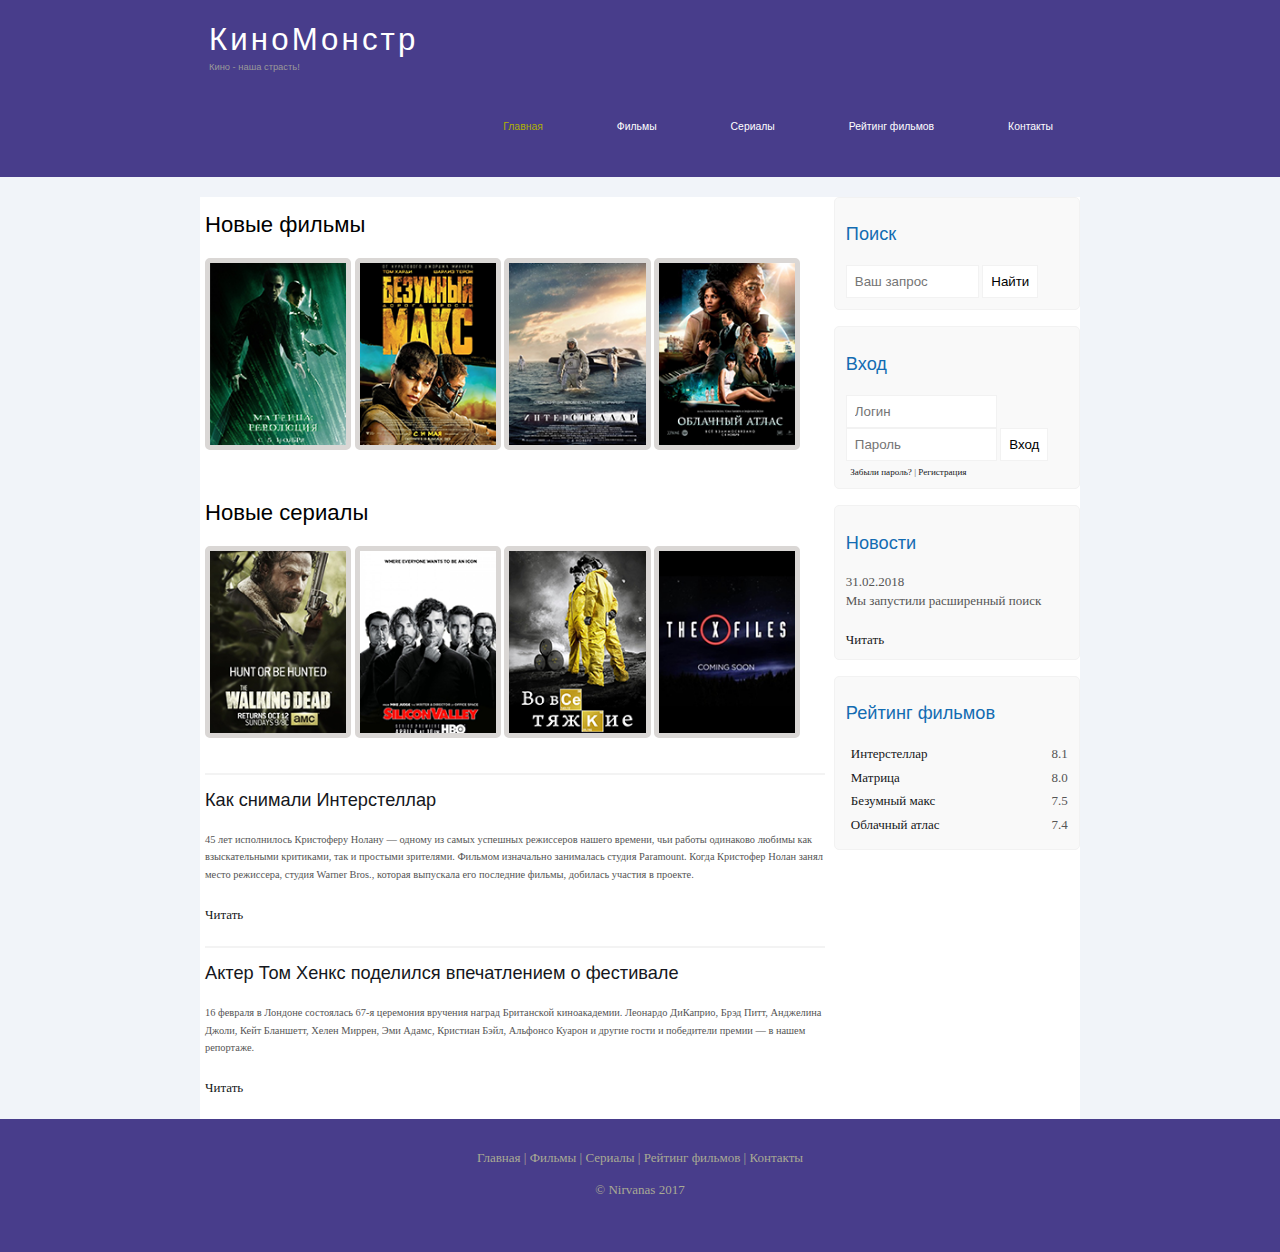
==== index.html @ 78f4f922 "KINOMONSTER Project" ====
<!DOCTYPE html>
<html lang="en">
<head>
	<!-- <META HTTP-EQUIV="REFRESH" CONTENT="0;URL=http://www.shtogrin.com/library/web/meta/http_equiv_refresh/">
	<META HTTP-EQUIV="REFRESH" CONTENT="30">
	<meta http-equiv="expires" content="Sun, 01 Jan 2013 07:01:00 GMT">
	<meta name="Robots" content="index, nofollow"> -->
	<!-- <meta http-equiv="refresh" content="300"> -->
	<meta http-equiv="content-type" content="text/htm" charset="UTF-8">
	<meta name="viewport" content="width=device-width, initial-scale=1.0">
	<title>Главная страница</title>
	<meta name="description" content="Киномонстр - это портал о кино"/>
	<meta name="keywords" content="фильмы, фильмы онлайн, hd"/>
	<link rel="stylesheet" href="assets/css/style.css">
	<!-- <link rel="stylesheet" href="assets/css/bootstrap.min.css">
	<link rel="stylesheet" href="assets/js/scrollReveal.min.jsver=2.1.0"> -->
</head>
<body>
	<!-- Начало меню -->
	<div class="main">
		<div class="header">
			<div class="logo">
				<div class="logo_text">
					<h1><a href="index.html">КиноМонстр</a></h1>
					<h2>Кино - наша страсть!</h2>
				</div>
			</div>
			<div class="menubar">
				<ul class="menu">
					<li class="selected"><a href="index.html">Главная</a></li>	
					<li><a href="films.html">Фильмы</a></li>
					<li><a href="#">Сериалы</a></li>
					<li><a href="rating.html">Рейтинг фильмов</a></li>
					<li><a href="contact.html">Контакты</a></li>
				</ul>
			</div>
		</div>
		<!-- Начало бокового sidebar -->
		<div class="site_content">
			<div class="sidebar_container">
				<div class="sidebar">
					<h2>Поиск</h2>
					<!-- Тег FORM -->
					<form method="post" action="#" id="search_form" >
						<input type="search" name="search_field" placeholder="Ваш запрос" />
						<input type="submit" class="btn" value="Найти" />
					</form>
				</div>
				<div class="sidebar">
					<h2>Вход</h2>
					<form method="post" action="#" id="login">
						<input type="text" name="login_field" placeholder="Логин" />
						<input type="password" name="password_field" placeholder="Пароль" />
						<input type="submit" class="btn" value="Вход" />
						<div class="lables_passreg_text">
							<span><a href="#">Забыли пароль?</a></span> | <span><a href="#">Регистрация</a></span>
						</div>
					</form>
				</div>
				<div class="sidebar">
					<h2>Новости</h2>
					<span>31.02.2018</span>
					<p>Мы запустили расширенный поиск</p>
					<a href="#">Читать</a>
				</div>
				<div class="sidebar">
					<h2>Рейтинг фильмов</h2>
					<ul>
						<li><a href="show.html">Интерстеллар</a><span class="rating_sidebar">8.1</span></li>
						<li><a href="#">Матрица</a><span class="rating_sidebar">8.0</span></li>
						<li><a href="#">Безумный макс</a><span class="rating_sidebar">7.5</span></li>
						<li><a href="#">Облачный атлас</a><span class="rating_sidebar">7.4</span></li>
					</ul>
				</div>
				<div class="sidebar_button"></div>
				<a href="#"></a>
			</div>
			<!-- Начало основного контента -->
			<div class="content">
				<h1>Новые фильмы</h1>
				<div class="films_block">
					<a href="#"><img src="assets/img/matrix.png"></a>
					<a href="#"><img src="assets/img/max.png"></a>
					<a href="show.html"><img src="assets/img/inter.png"></a>
					<a href="#"><img src="assets/img/cloud.png"></a>
				</div>
				<h1>Новые сериалы</h1>
				<div class="films_block">
					<a href="#"><img src="assets/img/dead.png"></a>
					<a href="#"><img src="assets/img/silicon.png"></a>
					<a href="#"><img src="assets/img/breakingbad.png"></a>
					<a href="#"><img src="assets/img/xfiles.png"></a>
				</div>
				<div class="posts">
					<hr>
					<h2> <a href="show.html">Как снимали Интерстеллар</a> </h2>
					<div class="posts_content">
						<p>
							45 лет исполнилось Кристоферу Нолану — одному из самых успешных режиссеров нашего времени, чьи работы одинаково любимы как взыскательными критиками, так и простыми зрителями. Фильмом изначально занималась студия Paramount. Когда Кристофер Нолан занял место режиссера, студия Warner Bros., которая выпускала его последние фильмы, добилась участия в проекте.
						</p>
					</div>
					<p><a href="show.html">Читать</a></p>
					<hr>
					<h2><a href="-">Актер Том Хенкс поделился впечатлением о фестивале</a></h2>
					<div class="posts_content">
						<p>16 февраля в Лондоне состоялась 67-я церемония вручения наград Британской киноакадемии. Леонардо ДиКаприо, Брэд Питт, Анджелина Джоли, Кейт Бланшетт, Хелен Миррен, Эми Адамс, Кристиан Бэйл, Альфонсо Куарон и другие гости и победители премии — в нашем репортаже.</p>
					</div>
					<p><a href="-">Читать</a></p>
				</div>
			</div>
		</div>
		<!-- Начало футера -->
		<div class="footer">
			<p>
				<a href="index.html">Главная</a> |
				<a href="films.html">Фильмы</a> | 
				<a href="#">Сериалы</a> |
				<a href="rating.html">Рейтинг фильмов</a> |
				<a href="contact.html">Контакты</a>
			</p>
			<p>&copy Nirvanas 2017</p>
		</div>
	</div>
	<!-- Scroll Top Panel -->
	<p id="back-top"><a href="#top"><span></span></a></p>
	<!-- End Scroll Top Panel -->

	<!--  http://www.jdcdesignstudio.com/ -->
	<script src="assets/js/scrollReveal.min.js"></script>
	
	<!-- <a href="index.html#top" id="back-to-top"><i class="glyphicon glyphicon-arrow-up"></i></a> -->
</body>
</html>
---- assets/css/style.css ----
* {
  margin: 0;
  padding: 0;
}

body {
  font-size: 1.2em;
  background-color: #fff;
  color: #555;
}

p {
  padding: 0 0 20px 0;
  line-height: 1.7em;
}

input[type="text"], input[type="password"], input[type="search"] {
  color: #5d5d5d;
  width: 60%;
  padding: 8px;
} 

input, textarea {
  outline: none;
  border: none;
  border: solid 1px #f2f2f2;
}

h1, h2 {
  font: normal 170% 'century gothic', arial;
  margin: 0 0 15px 0;
  padding: 15px 0 5px 0;
  color: #000;
}

h2 {
  font-size: 140%;
}

a, a:hover {
  outline: none;
  text-decoration: underline;
  color: #aeb002;
}

ul {
  margin: 2px 0 22px 17px;
}

ul li {
  margin: 0 0 6px 0;
  padding: 0 0 4px 5px;
  line-height: 1.5em;
}

.header {
  background-color: darkslateblue;
  height: 177px;
  font-size: 0.8em;
  margin-left: 0px;
  margin-right: 0px;
  min-width: 900px;
}

.main, .logo, .menubar, .site_content, .footer {
  margin-left: auto;
  margin-right: auto;
}

.logo {
  width: 880px;
  padding-bottom: 40px;
}

.logo h1, .logo h2 {
  font: normal 300% 'century gothic', arial, sans-serif;
  margin: 0 0 0 9px;
}

.logo_text h1, .logo_text h1 a, .logo_text h1 a:hover {
  padding: 22px 0 0 0;
  color: #fff;
  letter-spacing: 0.1em;
  text-decoration: none;
}

.logo_text h2 {
  font-size: 0.9em;
  padding: 4px 0 0 0;
  color: #999;
}

.menubar {
  width: 900px;
  height: 46px;
}

ul.menu {
  float: right;
}

ul.menu li {
  float: left;
  padding: 0 0 0 9px;
  list-style: none;
  margin: 1px 2px 0 0;
}

ul.menu li a {
  font: normal 100% 'trebuchet ms', sans-serif;
  display: block;
  height: 20px;
  padding: 6px 35px 5px 28px;
  color: #fff;
  text-decoration: none;
}

ul.menu li.selected a {
  color: #aeb002;
}

ul.menu li a:hover {
  color: #e4ec04;
}

hr {
  border: solid 1px #f3f3f3;
}

.site_content {
  width: 880px;
  overflow:hidden;
  margin: 20px auto 0 auto;
  background-color: white;
}

.sidebar_container {
  float: right;;
  width: 224px;
}

.sidebar {
  float: right;
  width: 222px;
  padding: 5%;
  margin: 0 0 16px 0;
  border: solid 1px #f2f2f2;
  border-radius: 5px;
  background-color: #f9f9f9;
}

.btn {
  padding: 8px;
  background-color: white;
  cursor:pointer;
}

.sidebar h2 {
  color: #136cb2;
}

.lables_passreg_text {
  font-size: 0.7em;
  margin-top: 3%;
  margin-left: 2%;
}

.sidebar ul {
  margin: 0;
}

.sidebar ul li {
  list-style-type: none;
  margin: 0 0 0 0;
}

.sidebar .rating_sidebar {
  float: right;
}

.content {
  text-align: left;
  width: 620px;
  padding: 0 0 0 5px;
  float: left;
}

.content a {
  text-decoration: none;
}

.films_block {
  margin-bottom: 5%;
}

.films_block img {
  border-radius: 5px;
  border: solid 5px #dad7d5;
  width: 22%;
} 

.posts .posts_content {
  font-size: 0.8em;
}


            /* Страница просмотра фильма */
.info_film_page {
  margin-top: 2%;
  margin-bottom: 4%;
}

.info_film_page .label {
  font-size: 1.2em;
}

.info_film_page .value {
  font-size: 1em;
  color: #49945A;
  margin-right: 3%;
}

.descriptions_film {
  margin-bottom: 15%;
}

.descriptions_film img{
  float:left;
  margin-right: 2%;
  border-radius: 5px;
  border: solid 5px #dad7d5;
}

.reviews {
  margin-bottom: 4%;
  font-size: 0.9em;
}

.reviews .review_name {
  background-color: #7268AD;
  color: white;
  padding: 1%;
  border-top-left-radius: 5px;
  border-top-right-radius: 5px;
}

.reviews .review_text {
  padding-top: 2%;
  padding-bottom: 2%; 
  padding-left: 2%;
}

.send {
  margin-bottom: 4%;
}

.send input[type="text"], textarea {
  border: solid 1px #C3C3C3;
  margin-bottom: 2%;
}
.send input[type="text"]{
  width: 98%;
}

.send textarea {
  width: 624px;
  height: 200px;
}

.send input[type="submit"] {
  background-color: #7268AD;
  padding: 3%;
  color: white;
  border-radius: 5px;
}

.send_contact input[type="text"] {
  width: 500px;
}

.send_contact textarea {
  width: 516px;
}

.info_film {
  margin-bottom: 5%;
  background-color: #f9f9f9;
  padding: 5%;
  height: 270px;
}

.info_film img {
  float: left;
  margin-right: 2%;
  border-radius: 5px;
  border: solid 5px #dad7d5;
  width: 25%;
}

.button {
  background-color: #7268ad;
  padding: 2%;
  color: white;
  border-radius: 5px;
  float: right;
  margin-top: 5%;
  clear: both;
  font-size: 0.8em;
  width: 60px;
  text-align: center;
}

.button a {
  color: white;
}

      /* Конец просмотра фильма */
table {
  width: 100%;
  border: solid 1px #f4f4f4;
}

td {
  padding: 2%;
  border: solid 1px #f4f4f4;
}

td img {
  width: 60px;
  vertical-align: middle;
}

.center {
  text-align: center;
}

.rating {
  font-weight: bold;
}

          /* Начало футера */
.footer {
  width: 100%;
  height: 100px;
  padding: 28px 0 5px 0;
  text-align: center;
  background-color: darkslateblue;
  color: #a8aa94;
  margin-left: 0px;
  margin-right: 0px;
  min-width: 900px;
}

.footer a {
  color: #a8aa94;
  text-decoration: none;
}

.footer a:hover {
  color: #fff;
  text-decoration: none;
}

.footer p {
  padding: 0 0 10px 0;
}

          /* Конец футера */
body a#back-to-top {
    display: none;
    position: fixed;
    z-index: 9999;
    bottom: 10px;
    right: 10px;
    background: rgb(21, 23, 32);
    color: rgb(255, 255, 255);
    font-weight: 700;
    padding: 2px 8px;
    font-size: 12px;
    text-decoration: none;
    border-radius: 2px;
    -moz-border-radius: 2px;
    -webkit-border-radius: 2px;
}

body a {
    color: rgb(21, 23, 32);
    text-decoration: none;
}

body {
    background-color: rgb(241, 244, 249);
    font-size: 13px;
    min-height: 100%;
}

          /* Начало полосы прокрутки */
#back-top {
  position: fixed;
  bottom: 45px;
  right: 30px;
  z-index: 10;
}
#back-top a {
  width: auto;
  display: block;
  text-align: center;
  font: 10px/100% Arial, Helvetica, sans-serif;
  text-transform: uppercase;
  text-decoration: none;
  border-bottom: 0px; 
  color: #dadada;
}
#back-top a:hover {
  color: #bebebe;
}
 
        /* Начало вида полосы прокрутки (span tag) */
#back-top span {
  width: 25px;
  height: 25px;
  display: block;
  margin-bottom: 0;
  background: url(http://www.jdcdesignstudio.com/img/top-arrow.png) no-repeat center center;
}
#back-top a:hover span {
  background-color: none;
}

        /*Начало scroll мышки*/
#mice 
{ margin: 0 auto; padding-bottom: 8em;  padding-top: 5.5em; text-align: center; width: 20px; height: 9px;
}
#mice span
{
  display: block;
  width: 9px;
  height: 9px;
  -ms-transform: rotate(45deg);         /* IE 9 */
  -webkit-transform: rotate(45deg);     /* Chrome, Safari, Opera */
  transform: rotate(45deg);
  border-right: 2px solid white;
  border-bottom: 2px solid white;
  margin: 5px 0 3px 6px;
}
.unu
{
  margin-top: 6px;
}
.unu, .doi, .trei
{
    -webkit-animation: mouse-scroll 1s infinite;
    -moz-animation: mouse-scroll 1s infinite;
}
.unu
{
  -webkit-animation-delay: .1s;
  -moz-animation-delay: .1s;
  -webkit-animation-direction: alternate;
}
.doi
{
  -webkit-animation-delay: .2s;
  -moz-animation-delay: .2s;
  -webkit-animation-direction: alternate;
}
.trei
{
  -webkit-animation-delay: .3s;
  -moz-animation-delay: .3s;
  -webkit-animation-direction: alternate;
}
.mouse
{
height: 30px;
width: 22px;
  border-radius: 10px;
  transform: none;
  border: 2px solid white;
  top: 170px;
}
.wheel
{
  height: 5px;
  width: 2px;
  display: block;
  margin: 7px auto;
  background: white;
  position: relative;
}
.wheel
{
  -webkit-animation: mouse-wheel 1.2s ease infinite;
  -moz-animation: mouse-wheel 1.2s ease infinite;
}
/*---------------------------------------------------
-----------------------------------------------------*/
@-webkit-keyframes mouse-wheel
{
   0% {
    opacity: 1;
    -webkit-transform: translateY(0);
    -ms-transform: translateY(0);
    transform: translateY(0);
  }

  100% {
    opacity: 0;
    -webkit-transform: translateY(6px);
    -ms-transform: translateY(6px);
    transform: translateY(6px);
  }
}

@-moz-keyframes mouse-wheel
{
  0% { top: 1px; }
  50% { top: 2px; }
  100% { top: 3px;}
}

@-webkit-keyframes mouse-scroll {

  0%   { opacity: 0;}
  50%  { opacity: .5;}
  100% { opacity: 1;}
}
@-moz-keyframes mouse-scroll {

  0%   { opacity: 0; }
  50%  { opacity: .5; }
  100% { opacity: 1; }
}
@-o-keyframes mouse-scroll {

  0%   { opacity: 0; }
  50%  { opacity: .5; }
  100% { opacity: 1; }
}
@keyframes mouse-scroll {

  0%   { opacity: 0; }
  50%  { opacity: .5; }
  100% { opacity: 1; }
}
          /*Конец scroll мышки*/

     /*CSS Mobile*/

@media only screen
and (min-device-width: 320px)
and (max-width: 568px) {

  .header {
    background-color: red;
    height: ;
    font-size: ;
    margin-left: ;
    margin-right: ;
    min-width: ;
  }
}

@media only screen
and (min-device-width: 768px)
and (max-width: 1024px) {

.header {
  background-color: purple;
 }
}
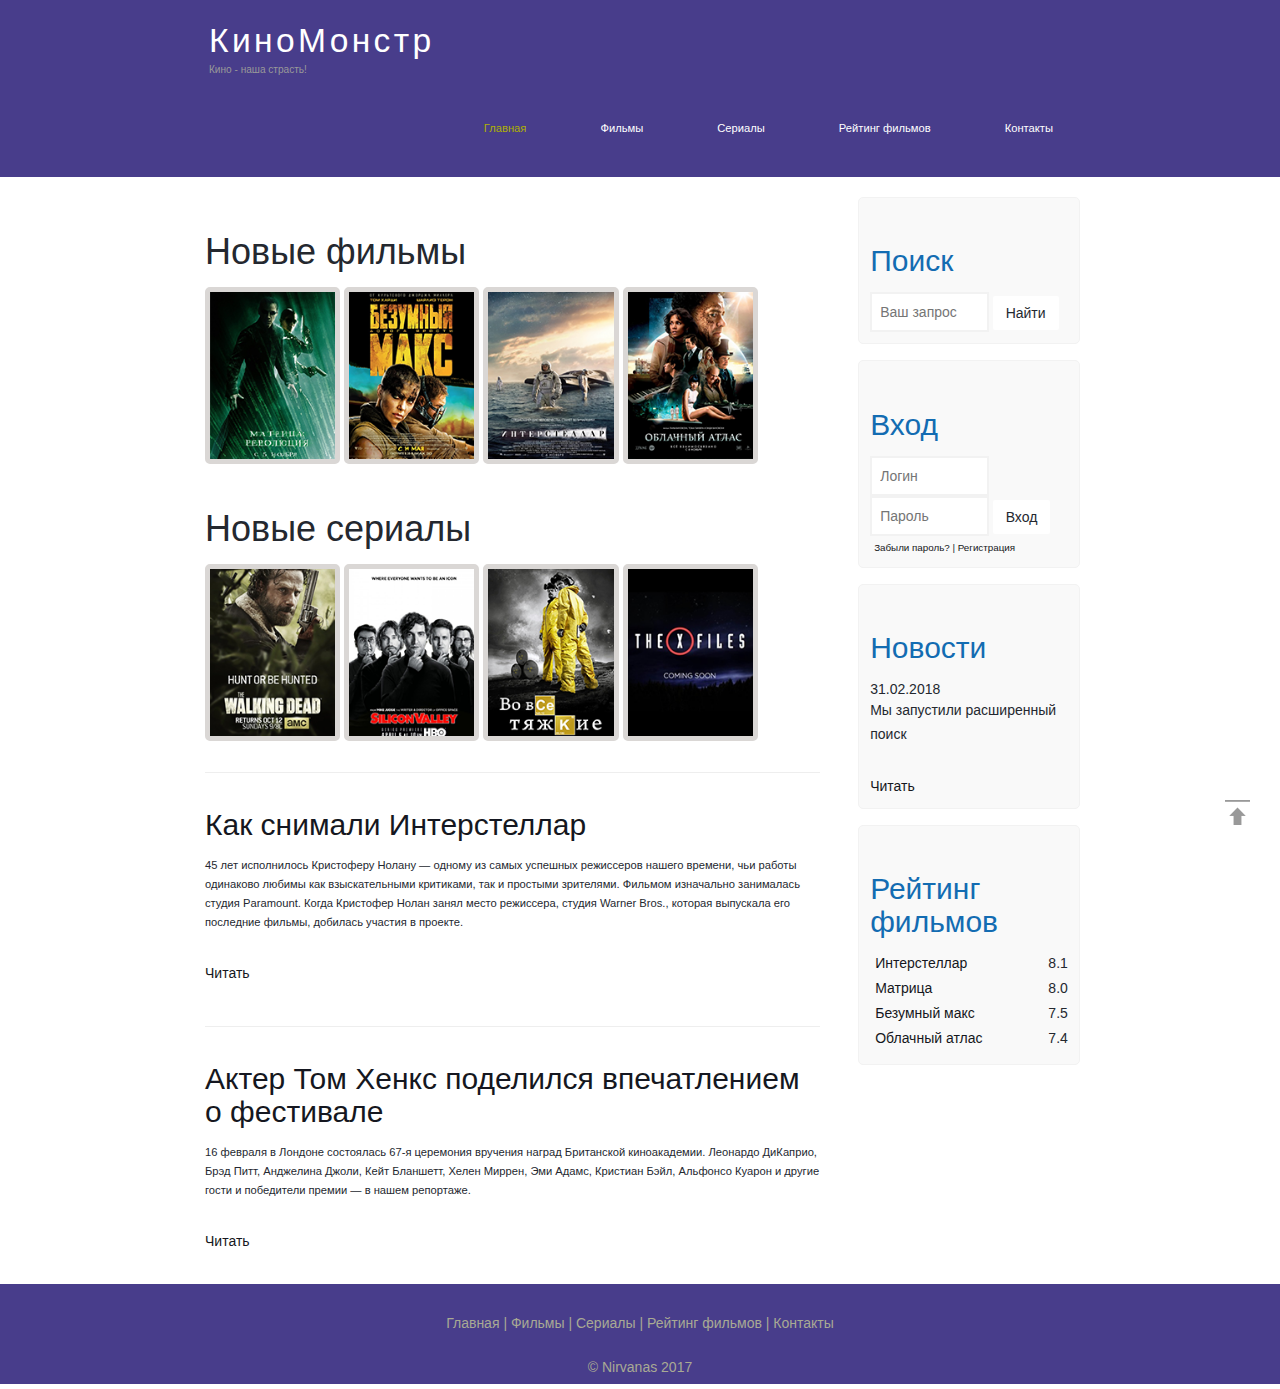
==== commit 2d02c7dc: "like button" ====
--- a/index.html
+++ b/index.html
@@ -1,22 +1,67 @@
 <!DOCTYPE html>
 <html lang="en">
 <head>
-	<!-- <META HTTP-EQUIV="REFRESH" CONTENT="0;URL=http://www.shtogrin.com/library/web/meta/http_equiv_refresh/">
-	<META HTTP-EQUIV="REFRESH" CONTENT="30">
-	<meta http-equiv="expires" content="Sun, 01 Jan 2013 07:01:00 GMT">
-	<meta name="Robots" content="index, nofollow"> -->
-	<!-- <meta http-equiv="refresh" content="300"> -->
-	<meta http-equiv="content-type" content="text/htm" charset="UTF-8">
+	<meta charset="UTF-8">
+	<meta http-equiv="X-UA-Compatible" content="IE=edge">
 	<meta name="viewport" content="width=device-width, initial-scale=1.0">
+	<meta name="description" content="Киномонстр - это портал о кино" />
+	<meta name="keywords" content="фильмы, фильмы онлайн, hd" />
+	<!-- <meta name="revisit-after" content="1 days" />  <- Использовать существующий sitemap.xml -->
 	<title>Главная страница</title>
-	<meta name="description" content="Киномонстр - это портал о кино"/>
-	<meta name="keywords" content="фильмы, фильмы онлайн, hd"/>
-	<link rel="stylesheet" href="assets/css/style.css">
-	<!-- <link rel="stylesheet" href="assets/css/bootstrap.min.css">
-	<link rel="stylesheet" href="assets/js/scrollReveal.min.jsver=2.1.0"> -->
+	<!-- Latest compiled and minified CSS -->
+	<!-- <link rel="stylesheet" href="https://maxcdn.bootstrapcdn.com/bootstrap/3.3.7/css/bootstrap.min.css" integrity="sha384-BVYiiSIFeK1dGmJRAkycuHAHRg32OmUcww7on3RYdg4Va+PmSTsz/K68vbdEjh4u" crossorigin="anonymous"> -->
+
+	<!-- Optional theme -->
+	<!-- <link rel="stylesheet" href="https://maxcdn.bootstrapcdn.com/bootstrap/3.3.7/css/bootstrap-theme.min.css" integrity="sha384-rHyoN1iRsVXV4nD0JutlnGaslCJuC7uwjduW9SVrLvRYooPp2bWYgmgJQIXwl/Sp" crossorigin="anonymous"> -->
+
+	<!-- Latest compiled and minified JavaScript -->
+	<!-- <script src="https://maxcdn.bootstrapcdn.com/bootstrap/3.3.7/js/bootstrap.min.js" integrity="sha384-Tc5IQib027qvyjSMfHjOMaLkfuWVxZxUPnCJA7l2mCWNIpG9mGCD8wGNIcPD7Txa" crossorigin="anonymous"></script> -->
+
+
+
+
+	<!-- FACEBOOK -->
+ <!-- You can use open graph tags to customize link previews.
+ Learn more: https://developers.facebook.com/docs/sharing/webmasters -->
+ <meta property="og:url"           content="https://n1rvanas.github.io/Kinomonster/index.html" />
+ <meta property="og:type"          content="website" />
+ <meta property="og:title"         content="Kinomonstr" />
+ <meta property="og:description"   content="Киномонстр - это портал о кино" />
+ <meta property="og:image"         content="http://www.your-domain.com/path/image.jpg" />
+
+
+ <!-- - - - - - - - - - - - - - - - - - - - - - - - - - - - - - - - - -->
+ <link rel="stylesheet" href="assets/css/style.css">
+ <link rel="stylesheet" href="bootstrap.theme.min.css">
+ <link rel="stylesheet" href="assets/css/slippry.css">
+ <link rel="stylesheet" href="assets/css/bootstrap-theme.min.css">
+ <link rel="stylesheet" href="assets/css/bootstrap.min.css">
+
+ <!-- Include the CSS -->
+ <!-- <link href="dist/toolkit.min.css" rel="stylesheet"> -->
+
+ <script src="lib/bootstrap/js/"></script>
+ <script src="assets/js/bootstrap.min.js"></script>
+ <script src="assets/js/preloader.min.js"></script>
+ <script src="assets/js/modernizr.js"></script> <!-- Modernizr -->
+ <script src="assets/js/slippry.js"></script> <!-- slideshow -->
+ <script src="assets/js/typed.js"></script> <!-- type ani -->
+
 </head>
 <body>
-	<!-- Начало меню -->
+
+	<!-- Load Facebook SDK for JavaScript -->
+	<div id="fb-root"></div>
+	<script>(function(d, s, id) {
+		var js, fjs = d.getElementsByTagName(s)[0];
+		if (d.getElementById(id)) return;
+		js = d.createElement(s); js.id = id;
+		js.src = "//connect.facebook.net/ru_RU/sdk.js#xfbml=1&version=v2.9&appId=407850649613670";
+		fjs.parentNode.insertBefore(js, fjs);
+	}(document, 'script', 'facebook-jssdk'));</script>
+
+
+	<!--- - - - - - - - Start Menubar - - - - - -->
 	<div class="main">
 		<div class="header">
 			<div class="logo">
@@ -29,13 +74,13 @@
 				<ul class="menu">
 					<li class="selected"><a href="index.html">Главная</a></li>	
 					<li><a href="films.html">Фильмы</a></li>
-					<li><a href="#">Сериалы</a></li>
+					<li><a href="serial.html">Сериалы</a></li>
 					<li><a href="rating.html">Рейтинг фильмов</a></li>
 					<li><a href="contact.html">Контакты</a></li>
 				</ul>
 			</div>
 		</div>
-		<!-- Начало бокового sidebar -->
+		<!--- - - - - - - - Start sidebar - - - - - -->
 		<div class="site_content">
 			<div class="sidebar_container">
 				<div class="sidebar">
@@ -72,10 +117,14 @@
 						<li><a href="#">Облачный атлас</a><span class="rating_sidebar">7.4</span></li>
 					</ul>
 				</div>
-				<div class="sidebar_button"></div>
-				<a href="#"></a>
+				<!-- Your like button code -->
+				<div class="fb-like" data-href="https://n1rvanas.github.io/Kinomonster/index.html" data-width="200" data-layout="button_count" data-action="like" data-size="large" data-show-faces="true" data-share="true"></div>
+				
+				<!-- <div class="sidebar_button">
+					<button><a href="rating.html">КНОПКА</a></button>
+				</div> -->
 			</div>
-			<!-- Начало основного контента -->
+			<!--- - - - - - - - Start main content - - - - - -->
 			<div class="content">
 				<h1>Новые фильмы</h1>
 				<div class="films_block">
@@ -105,29 +154,35 @@
 					<div class="posts_content">
 						<p>16 февраля в Лондоне состоялась 67-я церемония вручения наград Британской киноакадемии. Леонардо ДиКаприо, Брэд Питт, Анджелина Джоли, Кейт Бланшетт, Хелен Миррен, Эми Адамс, Кристиан Бэйл, Альфонсо Куарон и другие гости и победители премии — в нашем репортаже.</p>
 					</div>
-					<p><a href="-">Читать</a></p>
+					<p><a href="#">Читать</a></p>
 				</div>
 			</div>
 		</div>
-		<!-- Начало футера -->
+		<!--- - - - - - - - Start footer - - - - - -->
 		<div class="footer">
 			<p>
 				<a href="index.html">Главная</a> |
 				<a href="films.html">Фильмы</a> | 
-				<a href="#">Сериалы</a> |
+				<a href="serial.html">Сериалы</a> |
 				<a href="rating.html">Рейтинг фильмов</a> |
 				<a href="contact.html">Контакты</a>
 			</p>
 			<p>&copy Nirvanas 2017</p>
 		</div>
 	</div>
-	<!-- Scroll Top Panel -->
+	<!--- Scroll Top Panel -->
 	<p id="back-top"><a href="#top"><span></span></a></p>
-	<!-- End Scroll Top Panel -->
 
-	<!--  http://www.jdcdesignstudio.com/ -->
+	<!-- Resource jQuery -->
+	<!-- <script src="assets/js/main.js"></script> -->
 	<script src="assets/js/scrollReveal.min.js"></script>
-	
-	<!-- <a href="index.html#top" id="back-to-top"><i class="glyphicon glyphicon-arrow-up"></i></a> -->
+	<!-- <script src="assets/js/parallax.js" defer></script> -- Атрибут defer откладывает выполнение скрипта, пока вся страница не будет загружена полностью  -->
+
+
+	<!-- jQuery (necessary for Bootstrap's JavaScript plugins) -->
+	<!-- <script src="https://ajax.googleapis.com/ajax/libs/jquery/1.12.4/jquery.min.js"></script> -->
+	<!-- Include all compiled plugins (below), or include individual files as needed -->
+	<!-- <script src="js/bootstrap.min.js"></script> -->
+	<!-- <script src="dist/toolkit.min.js"></script> -->
 </body>
 </html>--- a/assets/css/style.css
+++ b/assets/css/style.css
@@ -421,7 +421,7 @@
   height: 25px;
   display: block;
   margin-bottom: 0;
-  background: url(http://www.jdcdesignstudio.com/img/top-arrow.png) no-repeat center center;
+  background: url(../img/top-arrow.png) no-repeat center center;
 }
 #back-top a:hover span {
   background-color: none;
--- a/assets/css/slippry.css
+++ b/assets/css/slippry.css
@@ -0,0 +1,207 @@
+/**
+ *
+ * slippry v1.2.9 - Responsive content slider for jQuery
+ * http://slippry.com
+ *
+ * Authors: Lukas Jakob Hafner - @saftsaak
+ *          Thomas Hurd - @SeenNotHurd
+ *
+ * Copyright 2015, booncon oy - http://booncon.com
+ *
+ *
+ * Released under the MIT license - http://opensource.org/licenses/MIT
+ */
+/* kenBurns animations, very basic */
+@-webkit-keyframes left-right {
+  0% {
+    -moz-transform: translateY(-20%) translateX(-10%);
+    -ms-transform: translateY(-20%) translateX(-10%);
+    -webkit-transform: translateY(-20%) translateX(-10%);
+    transform: translateY(-20%) translateX(-10%); }
+  100% {
+    -moz-transform: translateY(0%) translateX(10%);
+    -ms-transform: translateY(0%) translateX(10%);
+    -webkit-transform: translateY(0%) translateX(10%);
+    transform: translateY(0%) translateX(10%); } }
+@-moz-keyframes left-right {
+  0% {
+    -moz-transform: translateY(-20%) translateX(-10%);
+    -ms-transform: translateY(-20%) translateX(-10%);
+    -webkit-transform: translateY(-20%) translateX(-10%);
+    transform: translateY(-20%) translateX(-10%); }
+  100% {
+    -moz-transform: translateY(0%) translateX(10%);
+    -ms-transform: translateY(0%) translateX(10%);
+    -webkit-transform: translateY(0%) translateX(10%);
+    transform: translateY(0%) translateX(10%); } }
+@-ms-keyframes left-right {
+  0% {
+    -moz-transform: translateY(-20%) translateX(-10%);
+    -ms-transform: translateY(-20%) translateX(-10%);
+    -webkit-transform: translateY(-20%) translateX(-10%);
+    transform: translateY(-20%) translateX(-10%); }
+  100% {
+    -moz-transform: translateY(0%) translateX(10%);
+    -ms-transform: translateY(0%) translateX(10%);
+    -webkit-transform: translateY(0%) translateX(10%);
+    transform: translateY(0%) translateX(10%); } }
+@keyframes left-right {
+  0% {
+    -moz-transform: translateY(-20%) translateX(-10%);
+    -ms-transform: translateY(-20%) translateX(-10%);
+    -webkit-transform: translateY(-20%) translateX(-10%);
+    transform: translateY(-20%) translateX(-10%); }
+  100% {
+    -moz-transform: translateY(0%) translateX(10%);
+    -ms-transform: translateY(0%) translateX(10%);
+    -webkit-transform: translateY(0%) translateX(10%);
+    transform: translateY(0%) translateX(10%); } }
+@-webkit-keyframes right-left {
+  0% {
+    -moz-transform: translateY(0%) translateX(10%);
+    -ms-transform: translateY(0%) translateX(10%);
+    -webkit-transform: translateY(0%) translateX(10%);
+    transform: translateY(0%) translateX(10%); }
+  100% {
+    -moz-transform: translateY(-20%) translateX(-10%);
+    -ms-transform: translateY(-20%) translateX(-10%);
+    -webkit-transform: translateY(-20%) translateX(-10%);
+    transform: translateY(-20%) translateX(-10%); } }
+@-moz-keyframes right-left {
+  0% {
+    -moz-transform: translateY(0%) translateX(10%);
+    -ms-transform: translateY(0%) translateX(10%);
+    -webkit-transform: translateY(0%) translateX(10%);
+    transform: translateY(0%) translateX(10%); }
+  100% {
+    -moz-transform: translateY(-20%) translateX(-10%);
+    -ms-transform: translateY(-20%) translateX(-10%);
+    -webkit-transform: translateY(-20%) translateX(-10%);
+    transform: translateY(-20%) translateX(-10%); } }
+@-ms-keyframes right-left {
+  0% {
+    -moz-transform: translateY(0%) translateX(10%);
+    -ms-transform: translateY(0%) translateX(10%);
+    -webkit-transform: translateY(0%) translateX(10%);
+    transform: translateY(0%) translateX(10%); }
+  100% {
+    -moz-transform: translateY(-20%) translateX(-10%);
+    -ms-transform: translateY(-20%) translateX(-10%);
+    -webkit-transform: translateY(-20%) translateX(-10%);
+    transform: translateY(-20%) translateX(-10%); } }
+@keyframes right-left {
+  0% {
+    -moz-transform: translateY(0%) translateX(10%);
+    -ms-transform: translateY(0%) translateX(10%);
+    -webkit-transform: translateY(0%) translateX(10%);
+    transform: translateY(0%) translateX(10%); }
+  100% {
+    -moz-transform: translateY(-20%) translateX(-10%);
+    -ms-transform: translateY(-20%) translateX(-10%);
+    -webkit-transform: translateY(-20%) translateX(-10%);
+    transform: translateY(-20%) translateX(-10%); } }
+/* added to the original element calling slippry */
+.sy-box.sy-loading {
+  background: url("../img/sy-loader.gif") 50% 50% no-repeat;
+  -moz-background-size: 32px;
+  -o-background-size: 32px;
+  -webkit-background-size: 32px;
+  background-size: 32px;
+  min-height: 40px; }
+  .sy-box.sy-loading .sy-slides-wrap, .sy-box.sy-loading .sy-pager {
+    visibility: hidden; }
+
+/* element that wraps the slides */
+.sy-slides-wrap {
+  position: absolute;
+  z-index: 1;
+  height: 100%;
+  width: 100%; }
+  .sy-slides-wrap:hover .sy-controls {
+    display: block; }
+
+/* element that crops the visible area to the slides */
+.sy-slides-crop {
+  height: 100%;
+  width: 100%;
+  position: absolute;
+  overflow: hidden; }
+
+/* list containing the slides */
+.sy-list {
+  width: 100%;
+  height: 100%;
+  list-style: none;
+  margin: 0;
+  padding: 0;
+  position: absolute; }
+  .sy-list.horizontal {
+    -moz-transition: left ease;
+    -o-transition: left ease;
+    -webkit-transition: left ease;
+    transition: left ease; }
+  .sy-list.vertical {
+    -moz-transition: top ease;
+    -o-transition: top ease;
+    -webkit-transition: top ease;
+    transition: top ease; }
+
+/* single slide */
+.sy-slide {
+  position: fixed;
+  width: 100%;
+  z-index: 2; }
+  .sy-slide.kenburns {
+    width: 140%;
+    left: -20%; }
+    .sy-slide.kenburns.useCSS {
+      -moz-transition-property: opacity;
+      -o-transition-property: opacity;
+      -webkit-transition-property: opacity;
+      transition-property: opacity; }
+      .sy-slide.kenburns.useCSS.sy-ken:nth-child(1n) {
+        -webkit-animation-name: left-right;
+        -webkit-animation-fill-mode: forwards;
+        -moz-animation-name: left-right;
+        -moz-animation-fill-mode: forwards;
+        -o-animation-name: left-right;
+        -o-animation-fill-mode: forwards;
+        animation-name: left-right;
+        animation-fill-mode: forwards; }
+      .sy-slide.kenburns.useCSS.sy-ken:nth-child(2n) {
+        -webkit-animation-name: right-left;
+        -webkit-animation-fill-mode: forwards;
+        -moz-animation-name: right-left;
+        -moz-animation-fill-mode: forwards;
+        -o-animation-name: right-left;
+        -o-animation-fill-mode: forwards;
+        animation-name: right-left;
+        animation-fill-mode: forwards; }
+  .sy-slide.sy-active {
+    z-index: 3; }
+  .sy-slide > img {
+    margin: 0;
+    padding: 0;
+    display: block;
+    width: 100%;
+    border: 0; }
+  .sy-slide > a {
+    margin: 0;
+    padding: 0;
+    display: block;
+    width: 100%; }
+    .sy-slide > a > img {
+      margin: 0;
+      padding: 0;
+      display: block;
+      width: 100%;
+      border: 0; }
+
+/* element to "keep/ fill" the space of the content, gets intrinsic height via js */
+.sy-filler {
+  width: 100%; }
+  .sy-filler.ready {
+    -moz-transition: padding 600ms ease;
+    -o-transition: padding 600ms ease;
+    -webkit-transition: padding 600ms ease;
+    transition: padding 600ms ease; }
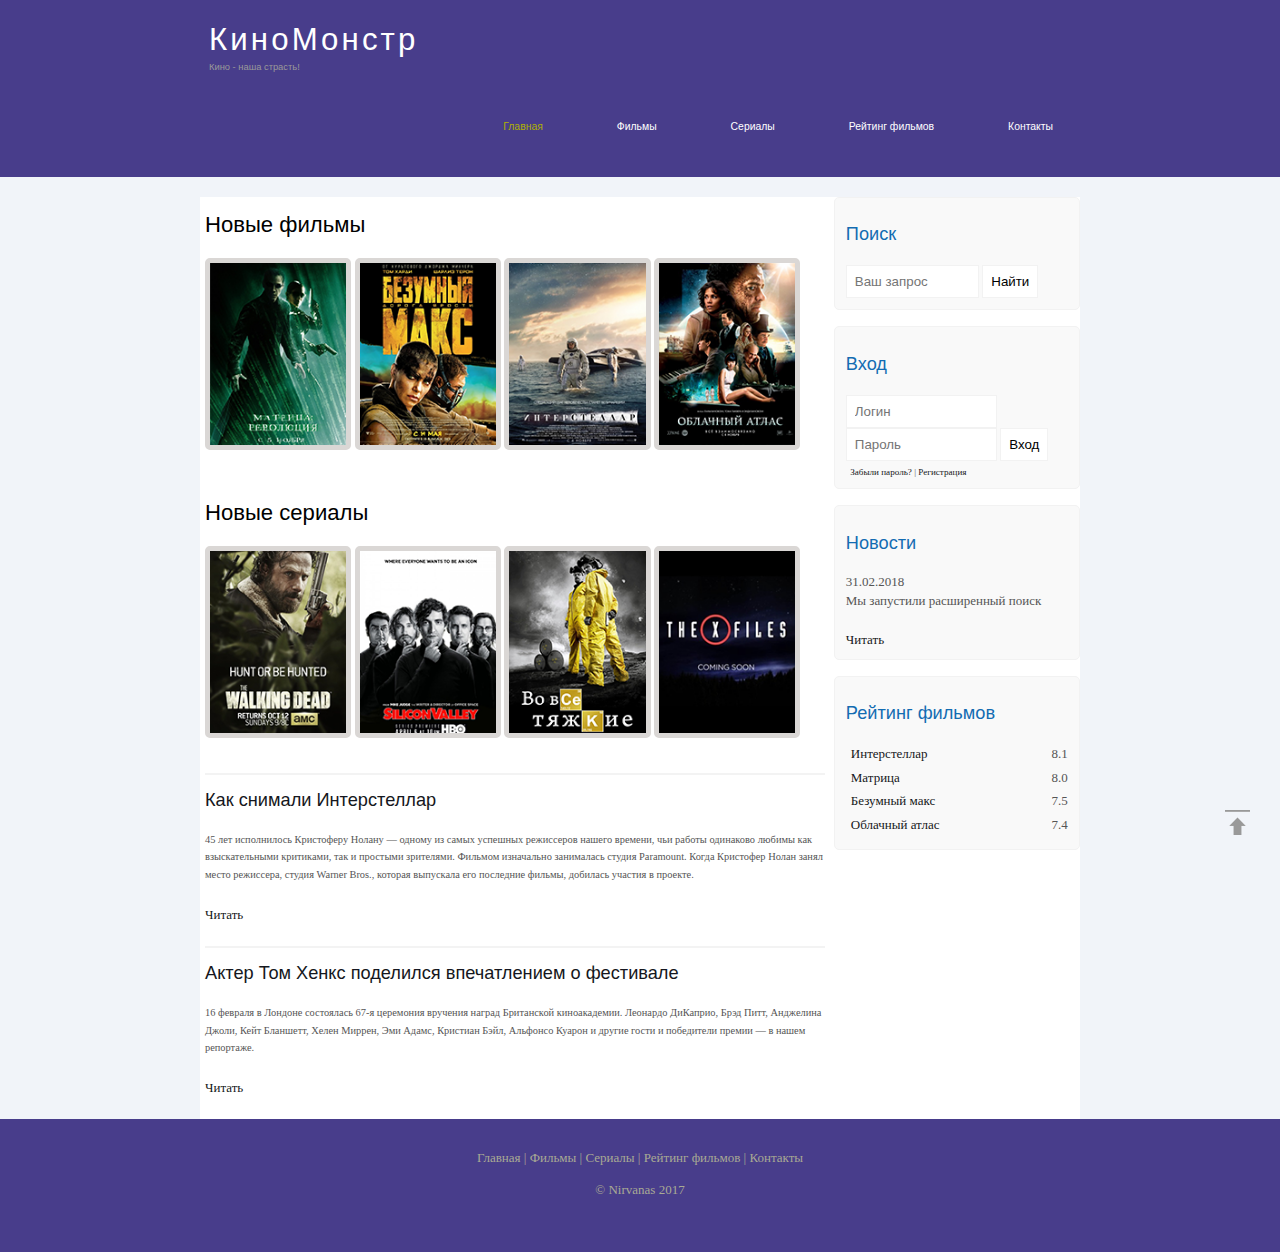
==== commit fd53f6ae: "UPDATE" ====
--- a/index.html
+++ b/index.html
@@ -16,51 +16,26 @@
 
 	<!-- Latest compiled and minified JavaScript -->
 	<!-- <script src="https://maxcdn.bootstrapcdn.com/bootstrap/3.3.7/js/bootstrap.min.js" integrity="sha384-Tc5IQib027qvyjSMfHjOMaLkfuWVxZxUPnCJA7l2mCWNIpG9mGCD8wGNIcPD7Txa" crossorigin="anonymous"></script> -->
-
-
-
-
-	<!-- FACEBOOK -->
- <!-- You can use open graph tags to customize link previews.
- Learn more: https://developers.facebook.com/docs/sharing/webmasters -->
- <meta property="og:url"           content="https://n1rvanas.github.io/Kinomonster/index.html" />
- <meta property="og:type"          content="website" />
- <meta property="og:title"         content="Kinomonstr" />
- <meta property="og:description"   content="Киномонстр - это портал о кино" />
- <meta property="og:image"         content="http://www.your-domain.com/path/image.jpg" />
-
-
- <!-- - - - - - - - - - - - - - - - - - - - - - - - - - - - - - - - - -->
- <link rel="stylesheet" href="assets/css/style.css">
- <link rel="stylesheet" href="bootstrap.theme.min.css">
- <link rel="stylesheet" href="assets/css/slippry.css">
+	<!-- - - - - - - - - - - - - - - - - - - - - - - - - - - - - - - - - -->
+	<link rel="stylesheet" href="assets/css/style.css">
+	<link rel="stylesheet" href="assets/css/media-queries.css">
+	<!--  <link rel="stylesheet" href="bootstrap.theme.min.css"> -->
+<!--  <link rel="stylesheet" href="assets/css/slippry.css">
  <link rel="stylesheet" href="assets/css/bootstrap-theme.min.css">
- <link rel="stylesheet" href="assets/css/bootstrap.min.css">
+ <link rel="stylesheet" href="assets/css/bootstrap.min.css"> -->
 
  <!-- Include the CSS -->
  <!-- <link href="dist/toolkit.min.css" rel="stylesheet"> -->
 
- <script src="lib/bootstrap/js/"></script>
+<!--  <script src="lib/bootstrap/js/"></script>
  <script src="assets/js/bootstrap.min.js"></script>
- <script src="assets/js/preloader.min.js"></script>
- <script src="assets/js/modernizr.js"></script> <!-- Modernizr -->
- <script src="assets/js/slippry.js"></script> <!-- slideshow -->
- <script src="assets/js/typed.js"></script> <!-- type ani -->
+ <script src="assets/js/preloader.min.js"></script> -->
+ <!--  <script src="assets/js/modernizr.js"></script> --> <!-- Modernizr -->
+ <!--  <script src="assets/js/slippry.js"></script> --> <!-- slideshow -->
+ <!--  <script src="assets/js/typed.js"></script> --> <!-- type ani -->
 
 </head>
 <body>
-
-	<!-- Load Facebook SDK for JavaScript -->
-	<div id="fb-root"></div>
-	<script>(function(d, s, id) {
-		var js, fjs = d.getElementsByTagName(s)[0];
-		if (d.getElementById(id)) return;
-		js = d.createElement(s); js.id = id;
-		js.src = "//connect.facebook.net/ru_RU/sdk.js#xfbml=1&version=v2.9&appId=407850649613670";
-		fjs.parentNode.insertBefore(js, fjs);
-	}(document, 'script', 'facebook-jssdk'));</script>
-
-
 	<!--- - - - - - - - Start Menubar - - - - - -->
 	<div class="main">
 		<div class="header">
@@ -117,9 +92,6 @@
 						<li><a href="#">Облачный атлас</a><span class="rating_sidebar">7.4</span></li>
 					</ul>
 				</div>
-				<!-- Your like button code -->
-				<div class="fb-like" data-href="https://n1rvanas.github.io/Kinomonster/index.html" data-width="200" data-layout="button_count" data-action="like" data-size="large" data-show-faces="true" data-share="true"></div>
-				
 				<!-- <div class="sidebar_button">
 					<button><a href="rating.html">КНОПКА</a></button>
 				</div> -->
@@ -149,12 +121,16 @@
 						</p>
 					</div>
 					<p><a href="show.html">Читать</a></p>
+					<!-- Your like button code -->
+					<div class="fb-like" data-href="https://n1rvanas.github.io/Kinomonster/index.html" data-width="200" data-layout="button_count" data-action="like" data-size="large" data-show-faces="true" data-share="true"></div>
 					<hr>
 					<h2><a href="-">Актер Том Хенкс поделился впечатлением о фестивале</a></h2>
 					<div class="posts_content">
 						<p>16 февраля в Лондоне состоялась 67-я церемония вручения наград Британской киноакадемии. Леонардо ДиКаприо, Брэд Питт, Анджелина Джоли, Кейт Бланшетт, Хелен Миррен, Эми Адамс, Кристиан Бэйл, Альфонсо Куарон и другие гости и победители премии — в нашем репортаже.</p>
 					</div>
 					<p><a href="#">Читать</a></p>
+					<!-- Your like button code -->
+					<div class="fb-like" data-href="https://n1rvanas.github.io/Kinomonster/index.html" data-width="200" data-layout="button_count" data-action="like" data-size="large" data-show-faces="true" data-share="true"></div>
 				</div>
 			</div>
 		</div>
@@ -170,12 +146,13 @@
 			<p>&copy Nirvanas 2017</p>
 		</div>
 	</div>
+	
 	<!--- Scroll Top Panel -->
 	<p id="back-top"><a href="#top"><span></span></a></p>
 
 	<!-- Resource jQuery -->
 	<!-- <script src="assets/js/main.js"></script> -->
-	<script src="assets/js/scrollReveal.min.js"></script>
+	<!-- <script src="assets/js/scrollReveal.min.js"></script> -->
 	<!-- <script src="assets/js/parallax.js" defer></script> -- Атрибут defer откладывает выполнение скрипта, пока вся страница не будет загружена полностью  -->
 
 
--- a/assets/css/style.css
+++ b/assets/css/style.css
@@ -204,7 +204,7 @@
 }
 
 
-            /* Страница просмотра фильма */
+/* Страница просмотра фильма */
 .info_film_page {
   margin-top: 2%;
   margin-bottom: 4%;
@@ -314,7 +314,7 @@
   color: white;
 }
 
-      /* Конец просмотра фильма */
+/* Конец просмотра фильма */
 table {
   width: 100%;
   border: solid 1px #f4f4f4;
@@ -338,7 +338,7 @@
   font-weight: bold;
 }
 
-          /* Начало футера */
+/* Начало футера */
 .footer {
   width: 100%;
   height: 100px;
@@ -365,36 +365,36 @@
   padding: 0 0 10px 0;
 }
 
-          /* Конец футера */
+/* Конец футера */
 body a#back-to-top {
-    display: none;
-    position: fixed;
-    z-index: 9999;
-    bottom: 10px;
-    right: 10px;
-    background: rgb(21, 23, 32);
-    color: rgb(255, 255, 255);
-    font-weight: 700;
-    padding: 2px 8px;
-    font-size: 12px;
-    text-decoration: none;
-    border-radius: 2px;
-    -moz-border-radius: 2px;
-    -webkit-border-radius: 2px;
+  display: none;
+  position: fixed;
+  z-index: 9999;
+  bottom: 10px;
+  right: 10px;
+  background: rgb(21, 23, 32);
+  color: rgb(255, 255, 255);
+  font-weight: 700;
+  padding: 2px 8px;
+  font-size: 12px;
+  text-decoration: none;
+  border-radius: 2px;
+  -moz-border-radius: 2px;
+  -webkit-border-radius: 2px;
 }
 
 body a {
-    color: rgb(21, 23, 32);
-    text-decoration: none;
+  color: rgb(21, 23, 32);
+  text-decoration: none;
 }
 
 body {
-    background-color: rgb(241, 244, 249);
-    font-size: 13px;
-    min-height: 100%;
-}
-
-          /* Начало полосы прокрутки */
+  background-color: rgb(241, 244, 249);
+  font-size: 13px;
+  min-height: 100%;
+}
+
+/* Начало полосы прокрутки */
 #back-top {
   position: fixed;
   bottom: 45px;
@@ -414,8 +414,8 @@
 #back-top a:hover {
   color: #bebebe;
 }
- 
-        /* Начало вида полосы прокрутки (span tag) */
+
+/* Начало вида полосы прокрутки (span tag) */
 #back-top span {
   width: 25px;
   height: 25px;
@@ -427,7 +427,7 @@
   background-color: none;
 }
 
-        /*Начало scroll мышки*/
+/*Начало scroll мышки*/
 #mice 
 { margin: 0 auto; padding-bottom: 8em;  padding-top: 5.5em; text-align: center; width: 20px; height: 9px;
 }
@@ -449,8 +449,8 @@
 }
 .unu, .doi, .trei
 {
-    -webkit-animation: mouse-scroll 1s infinite;
-    -moz-animation: mouse-scroll 1s infinite;
+  -webkit-animation: mouse-scroll 1s infinite;
+  -moz-animation: mouse-scroll 1s infinite;
 }
 .unu
 {
@@ -472,8 +472,8 @@
 }
 .mouse
 {
-height: 30px;
-width: 22px;
+  height: 30px;
+  width: 22px;
   border-radius: 10px;
   transform: none;
   border: 2px solid white;
@@ -497,19 +497,19 @@
 -----------------------------------------------------*/
 @-webkit-keyframes mouse-wheel
 {
-   0% {
-    opacity: 1;
-    -webkit-transform: translateY(0);
-    -ms-transform: translateY(0);
-    transform: translateY(0);
-  }
-
-  100% {
-    opacity: 0;
-    -webkit-transform: translateY(6px);
-    -ms-transform: translateY(6px);
-    transform: translateY(6px);
-  }
+ 0% {
+  opacity: 1;
+  -webkit-transform: translateY(0);
+  -ms-transform: translateY(0);
+  transform: translateY(0);
+}
+
+100% {
+  opacity: 0;
+  -webkit-transform: translateY(6px);
+  -ms-transform: translateY(6px);
+  transform: translateY(6px);
+}
 }
 
 @-moz-keyframes mouse-wheel
@@ -543,29 +543,4 @@
   50%  { opacity: .5; }
   100% { opacity: 1; }
 }
-          /*Конец scroll мышки*/
-
-     /*CSS Mobile*/
-
-@media only screen
-and (min-device-width: 320px)
-and (max-width: 568px) {
-
-  .header {
-    background-color: red;
-    height: ;
-    font-size: ;
-    margin-left: ;
-    margin-right: ;
-    min-width: ;
-  }
-}
-
-@media only screen
-and (min-device-width: 768px)
-and (max-width: 1024px) {
-
-.header {
-  background-color: purple;
- }
-}+/*Конец scroll мышки*/--- a/assets/css/media-queries.css
+++ b/assets/css/media-queries.css
@@ -0,0 +1,323 @@
+
+/* iPhone 5 in landscape */
+
+@media only screen
+and (min-device-width: 320px)
+and (max-device-width: 568px) {
+
+  .header {
+    background-color: #257965;
+    min-width: 100%;
+    height: 20%;
+    text-align: center;
+  }
+
+  .logo {
+    width: 100%;
+  }
+
+  .site_content {
+    width: 100%;
+  }
+
+  .menubar {
+    width: 100%;
+    height: 100%;
+  }
+
+  .content {
+    width: 100%;
+    text-align: center;
+  }
+
+  .site_content {
+    width: 100%;
+    text-align: center;
+  }
+
+  .sidebar_container {
+    display: none;
+  }
+
+  .footer {
+    display: none;
+  }
+
+  ul.menu {
+    float: none;
+  }
+
+  ul.menu li {
+    margin: 0;
+    padding: 0;
+    float: none;
+  }
+
+  .logo h1 {
+    font: normal 235% 'century gothic', arial, sans-serif;
+  }
+
+  .logo h2 {
+    font: normal 100% 'century gothic', arial, sans-serif;
+    color: white;
+  }
+
+  .content h1, h2 {
+    font: normal 110% 'century gothic', arial;
+  }
+
+  .films_block img {
+    width: 43%;
+  }
+
+  .posts_content p {
+    line-height: 1.5em;
+    padding: 3%;
+    text-align: left;
+  }
+
+  .posts p {
+    font-size: 120%;
+  }
+
+  /* Films page */
+  .info_film {
+    float: none;
+    height: 100%;
+  }
+
+  .info_film img {
+    width: 90%;
+    margin-bottom: 5%;
+  }
+
+  .button {
+   float: none;
+ }
+
+ /* Rating page */
+ table {
+  display: block;
+}
+
+th {
+  font-size: 75%;
+}
+
+td {
+  padding: 0;
+  margin: 0;
+  font-size: 95%;
+  text-align: left;
+}
+
+/* Show page */
+iframe {
+  width: 80%;
+  height: 100%;
+}
+
+.descriptions_film {
+  width: 90%;
+  text-align: left;
+  margin-left: 2%;
+}
+
+.descriptions_film img {
+  float: none;
+  width: 73%;
+  display: block;
+  margin: 0;
+  padding: 0;
+  margin-left: 11%;
+  margin-bottom: 7%;
+}
+
+.reviews {
+  text-align: left;
+  width: 96%;
+}
+
+.send input[type="text"] {
+  width: 80%;
+}
+
+.send textarea {
+  width: 85%;
+}
+}
+
+
+
+/////////////////////////////////////////////////
+/* monitors and laptops */
+@media screen
+and (min-width: 1240px) {
+
+}
+
+/* tablet */
+@media screen
+and (min-width: 1024px)
+and (max-width: 1240px) {
+
+}
+
+@media screen
+and (min-width: 768px)
+and (max-width: 1024px) {
+
+}
+
+/* mobile */
+@media screen
+and (max-width: 768px) {
+
+}
+
+/* iPad in portrait & landscape */
+@media only screen
+and (min-device-width : 768px)
+and (max-device-width : 1024px) {
+
+}
+
+/* iPad in landscape */
+@media only screen
+and (min-device-width : 768px)
+and (max-device-width : 1024px)
+and (orientation : landscape) {
+
+}
+
+/* iPad in portrait */
+@media only screen
+and (min-device-width : 768px)
+and (max-device-width : 1024px)
+and (orientation : portrait) {
+
+}
+
+/* Retina iPad in portrait & landscape */
+@media only screen
+and (min-device-width : 768px)
+and (max-device-width : 1024px)
+and (-webkit-min-device-pixel-ratio: 2) {
+
+}
+
+/* Retina iPad in landscape */
+@media only screen
+and (min-device-width : 768px)
+and (max-device-width : 1024px)
+and (orientation : landscape)
+and (-webkit-min-device-pixel-ratio: 2) {
+
+}
+
+/* Retina iPad in portrait */
+@media only screen
+and (min-device-width : 768px)
+and (max-device-width : 1024px)
+and (orientation : portrait)
+and (-webkit-min-device-pixel-ratio: 2) {
+
+}
+
+/* iPad 1 & 2 in portrait & landscape */
+@media only screen
+and (min-device-width : 768px)
+and (max-device-width : 1024px)
+and (-webkit-min-device-pixel-ratio: 1){
+
+}
+
+/* iPad 1 & 2 in landscape */
+@media only screen
+and (min-device-width : 768px)
+and (max-device-width : 1024px)
+and (orientation : landscape)
+and (-webkit-min-device-pixel-ratio: 1) {
+
+}
+
+/* iPad 1 & 2 in portrait */
+@media only screen
+and (min-device-width : 768px)
+and (max-device-width : 1024px)
+and (orientation : portrait)
+and (-webkit-min-device-pixel-ratio: 1) {
+
+}
+
+/* iPad mini in portrait & landscape */
+@media only screen
+and (min-device-width : 768px)
+and (max-device-width : 1024px)
+and (-webkit-min-device-pixel-ratio: 1) {
+
+}
+
+/* iPad mini in landscape */
+@media only screen
+and (min-device-width : 768px)
+and (max-device-width : 1024px)
+and (orientation : landscape)
+and (-webkit-min-device-pixel-ratio: 1) {
+
+}
+
+/* iPad mini in portrait */
+@media only screen
+and (min-device-width : 768px)
+and (max-device-width : 1024px)
+and (orientation : portrait)
+and (-webkit-min-device-pixel-ratio: 1) {
+
+}
+
+/* iPhone 5 in portrait & landscape */
+@media only screen
+and (min-device-width : 320px)
+and (max-device-width : 568px) {
+
+}
+
+/* iPhone 5 in landscape */
+@media only screen
+and (min-device-width : 320px)
+and (max-device-width : 568px)
+and (orientation : landscape) {
+
+}
+
+/* iPhone 5 in portrait */
+@media only screen
+and (min-device-width : 320px)
+and (max-device-width : 568px)
+and (orientation : portrait) {
+
+}
+
+/* iPhone 2G-4S in portrait & landscape */
+@media only screen
+and (min-device-width : 320px)
+and (max-device-width : 480px) {
+
+}
+
+/* iPhone 2G-4S in landscape */
+@media only screen
+and (min-device-width : 320px)
+and (max-device-width : 480px)
+and (orientation : landscape) {
+
+}
+
+/* iPhone 2G-4S in portrait */
+@media only screen
+and (min-device-width : 320px)
+and (max-device-width : 480px)
+and (orientation : portrait) {
+
+}